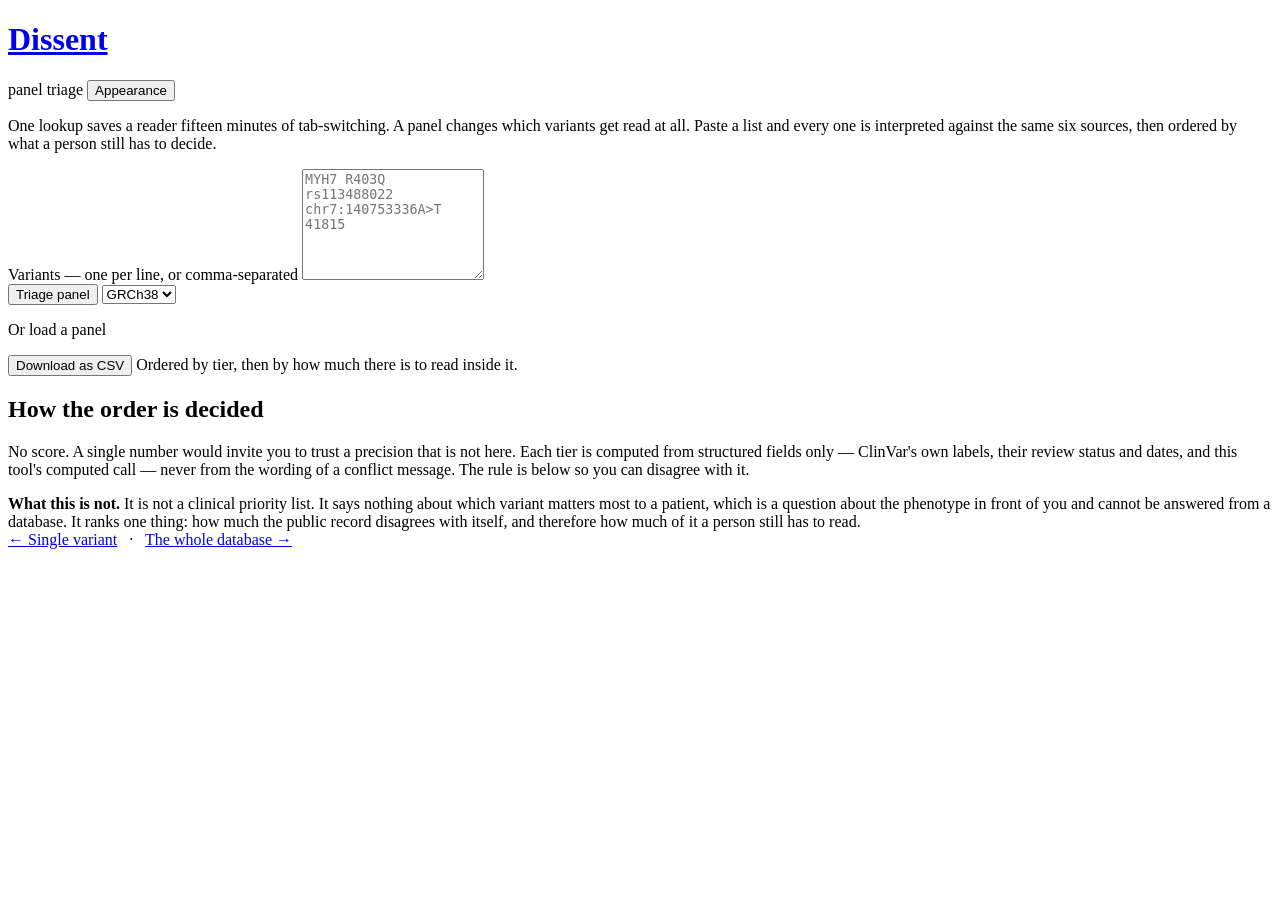
==== dissent/web/panel.html @ 1cc91366 "Add panel triage: interpret a gene panel and order it by what needs a human A single lookup saves a " ====
<!doctype html>
<html lang="en">
<head>
<meta charset="utf-8">
<meta name="viewport" content="width=device-width, initial-scale=1">
<title>Dissent — panel triage</title>
<meta name="description" content="Interpret a gene panel and order it by what needs a human to read it.">
<link rel="stylesheet" href="/static/style.css">
</head>
<body>

<header class="masthead">
  <div class="wrap">
    <div class="brand">
      <h1><a href="/" class="plain-link">Dissent</a></h1>
      <span class="tag">panel triage</span>
      <button class="theme-toggle" id="theme-toggle" type="button">Appearance</button>
    </div>
    <p class="scale-lede">
      One lookup saves a reader fifteen minutes of tab-switching. A panel changes which
      variants get read at all. Paste a list and every one is interpreted against the
      same six sources, then ordered by what a person still has to decide.
    </p>
  </div>
</header>

<main class="wrap">

  <section>
    <form id="panel-form" autocomplete="off">
      <label class="field-label" for="queries">
        Variants &mdash; one per line, or comma-separated
      </label>
      <textarea id="queries" rows="7" spellcheck="false"
        placeholder="MYH7 R403Q&#10;rs113488022&#10;chr7:140753336A&gt;T&#10;41815"></textarea>
      <div class="panel-actions">
        <button type="submit" id="run">Triage panel</button>
        <select id="assembly" aria-label="Genome assembly">
          <option value="hg38" selected>GRCh38</option>
          <option value="hg19">GRCh37</option>
        </select>
        <span class="panel-hint" id="hint"></span>
      </div>
    </form>

    <div class="examples">
      <p class="examples-label">Or load a panel</p>
      <div class="chips" id="panel-chips"></div>
      <p class="section-note" id="panel-note"></p>
    </div>
  </section>

  <section id="progress-wrap" class="hidden">
    <div class="progress-row">
      <div class="progress-bar"><div class="progress-fill" id="progress-fill"></div></div>
      <span class="progress-text" id="progress-text"></span>
    </div>
  </section>

  <section id="results" class="hidden">
    <div class="tiles" id="tier-tiles"></div>
    <p class="section-note" id="enp-note"></p>

    <div class="panel-toolbar">
      <button type="button" class="chip" id="download">Download as CSV</button>
      <span class="panel-hint" id="order-note">
        Ordered by tier, then by how much there is to read inside it.
      </span>
    </div>

    <div id="rows"></div>
  </section>

  <section id="rule" class="hidden">
    <h2 class="section-title">How the order is decided</h2>
    <p class="section-note">
      No score. A single number would invite you to trust a precision that is not here.
      Each tier is computed from structured fields only &mdash; ClinVar's own labels,
      their review status and dates, and this tool's computed call &mdash; never from the
      wording of a conflict message. The rule is below so you can disagree with it.
    </p>
    <div id="tier-defs"></div>
  </section>

  <section>
    <div class="disclaimer">
      <strong>What this is not.</strong>
      It is not a clinical priority list. It says nothing about which variant matters
      most to a patient, which is a question about the phenotype in front of you and
      cannot be answered from a database. It ranks one thing: how much the public record
      disagrees with itself, and therefore how much of it a person still has to read.
    </div>
  </section>
</main>

<footer class="foot">
  <div class="wrap">
    <a href="/">&larr; Single variant</a>
    &nbsp;&nbsp;·&nbsp;&nbsp;
    <a href="/scale">The whole database &rarr;</a>
  </div>
</footer>

<script src="/static/panel.js"></script>
</body>
</html>
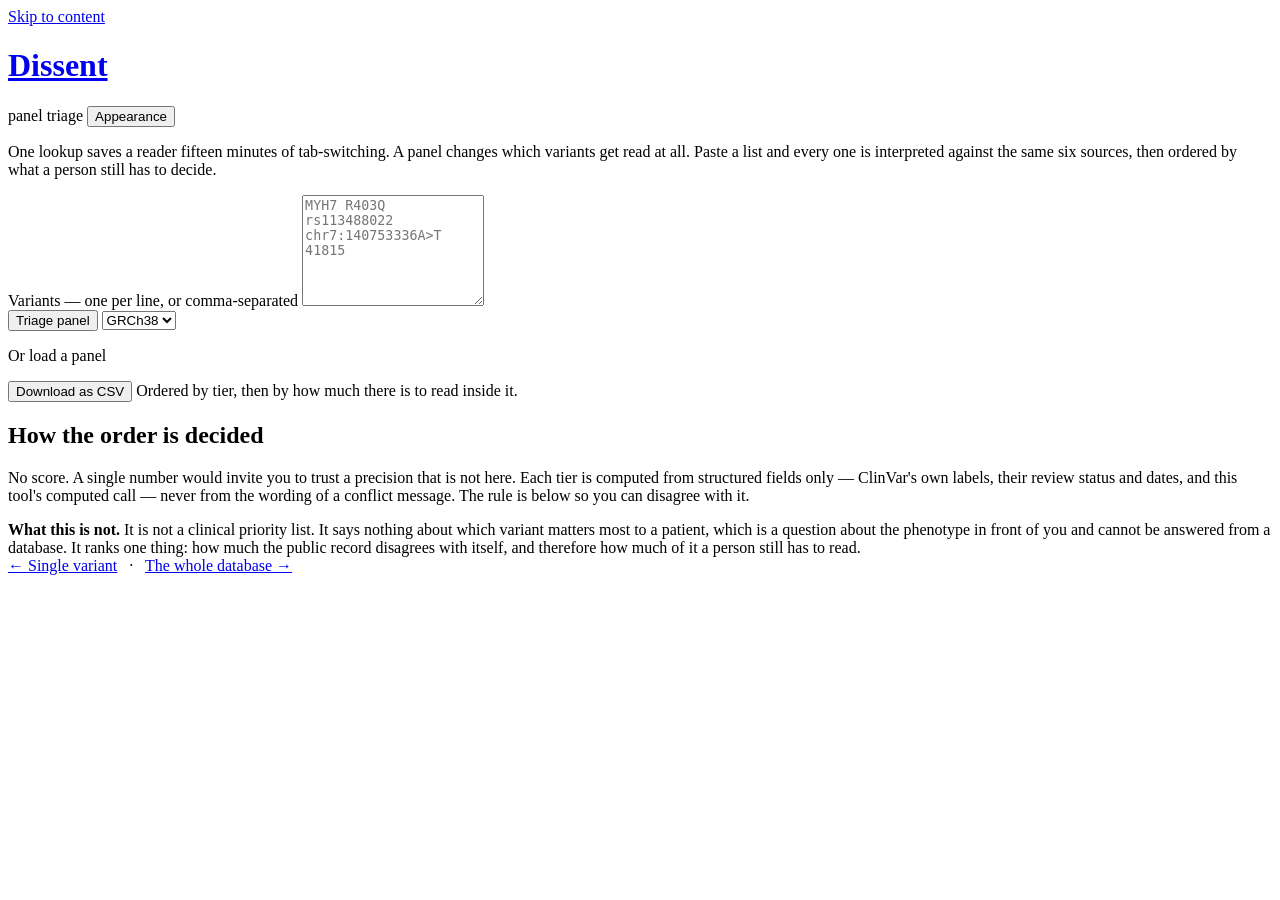
==== commit 7351c905: "Make the bottom tier mean what it says, and fix five contrast failures Tier 4 is called "No disagree" ====
--- a/dissent/web/panel.html
+++ b/dissent/web/panel.html
@@ -8,6 +8,8 @@
 <link rel="stylesheet" href="/static/style.css">
 </head>
 <body>
+
+<a class="skip-link" href="#main">Skip to content</a>
 
 <header class="masthead">
   <div class="wrap">
@@ -24,7 +26,7 @@
   </div>
 </header>
 
-<main class="wrap">
+<main class="wrap" id="main">
 
   <section>
     <form id="panel-form" autocomplete="off">
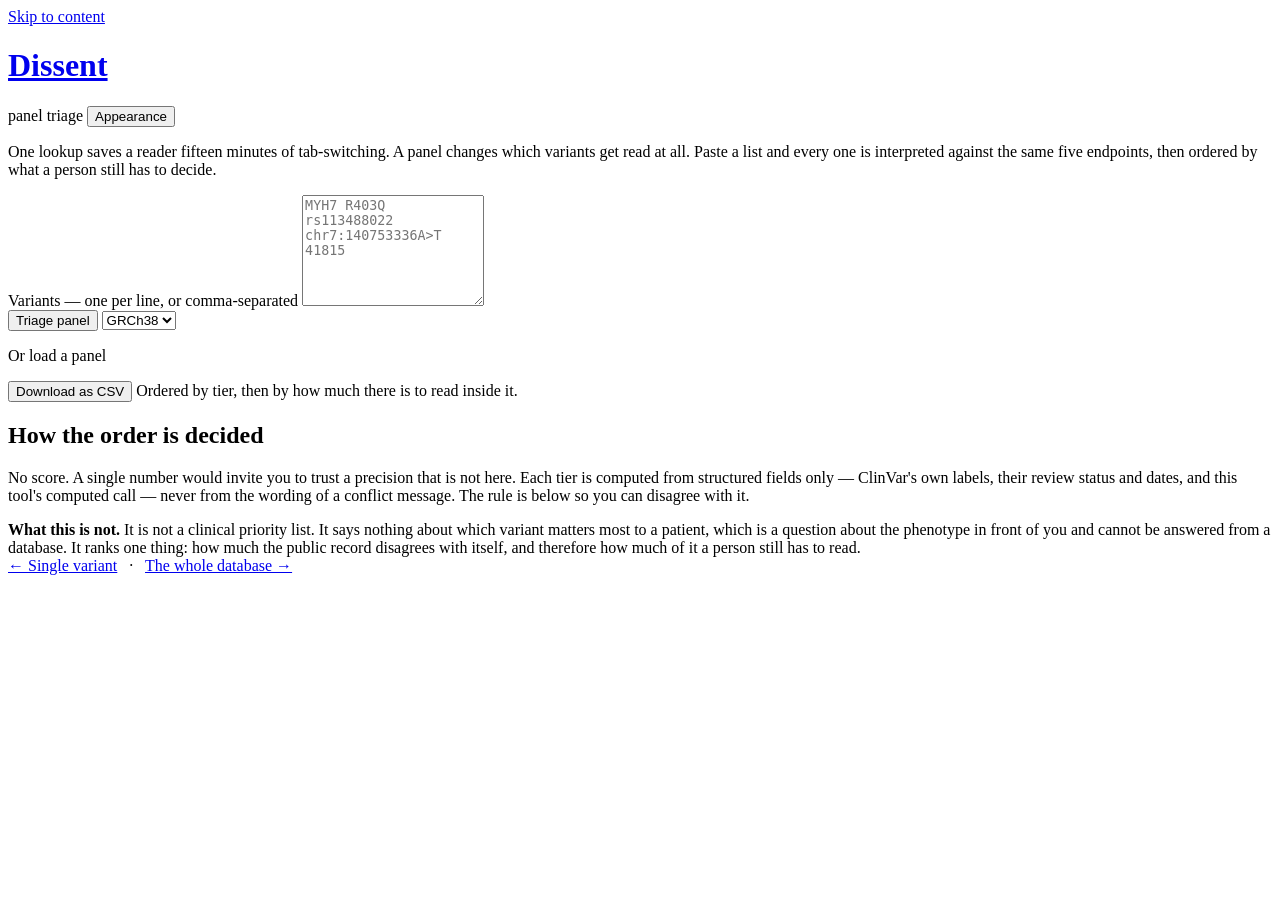
==== commit ef29ae92: "Stop two conflict cards quoting a rate measured on something else Checking the live site against the" ====
--- a/dissent/web/panel.html
+++ b/dissent/web/panel.html
@@ -21,7 +21,7 @@
     <p class="scale-lede">
       One lookup saves a reader fifteen minutes of tab-switching. A panel changes which
       variants get read at all. Paste a list and every one is interpreted against the
-      same six sources, then ordered by what a person still has to decide.
+      same five endpoints, then ordered by what a person still has to decide.
     </p>
   </div>
 </header>
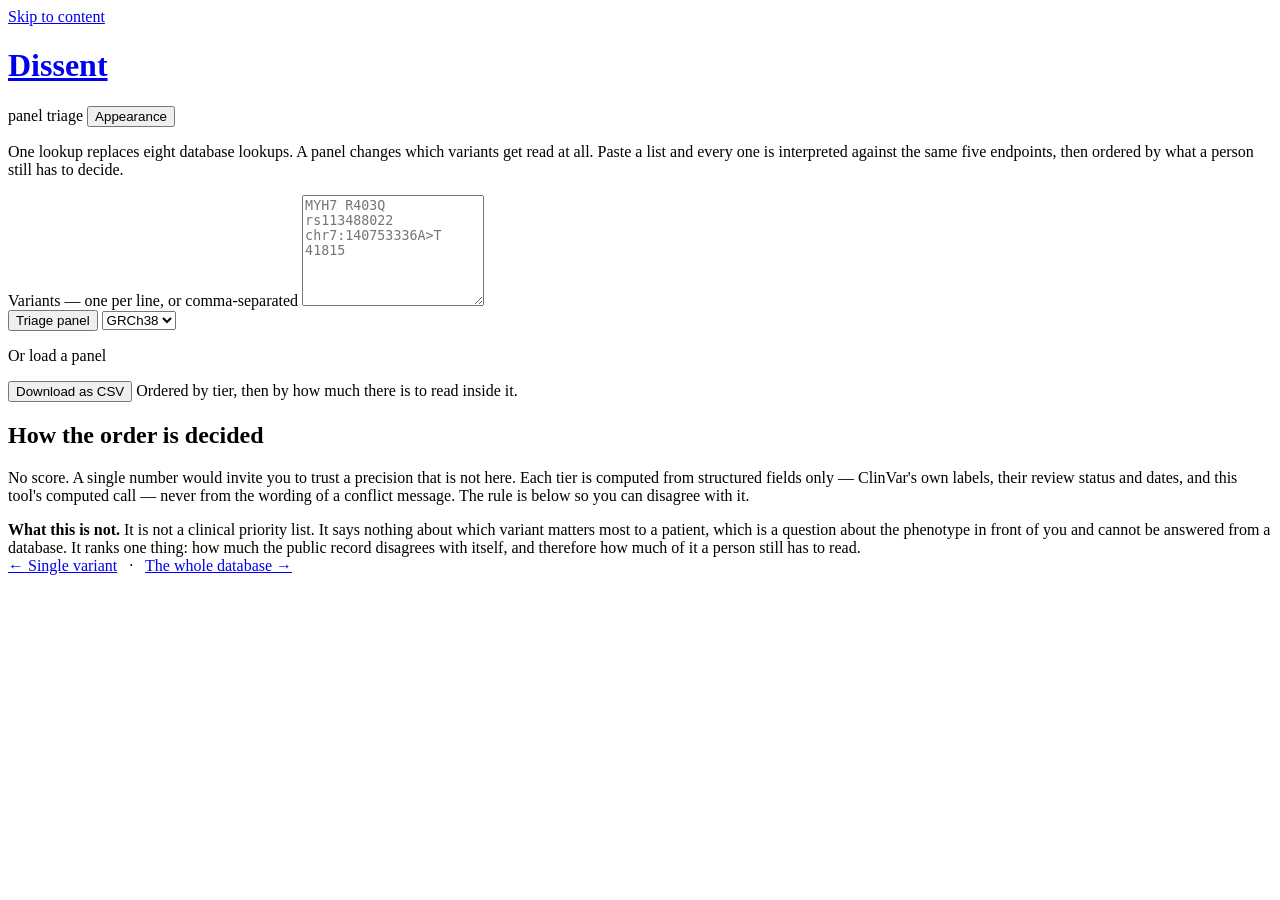
==== commit b7953c47: "Drop two numbers the project had no basis for The copy opened with "20-60 minutes per variant" for m" ====
--- a/dissent/web/panel.html
+++ b/dissent/web/panel.html
@@ -19,7 +19,7 @@
       <button class="theme-toggle" id="theme-toggle" type="button">Appearance</button>
     </div>
     <p class="scale-lede">
-      One lookup saves a reader fifteen minutes of tab-switching. A panel changes which
+      One lookup replaces eight database lookups. A panel changes which
       variants get read at all. Paste a list and every one is interpreted against the
       same five endpoints, then ordered by what a person still has to decide.
     </p>
